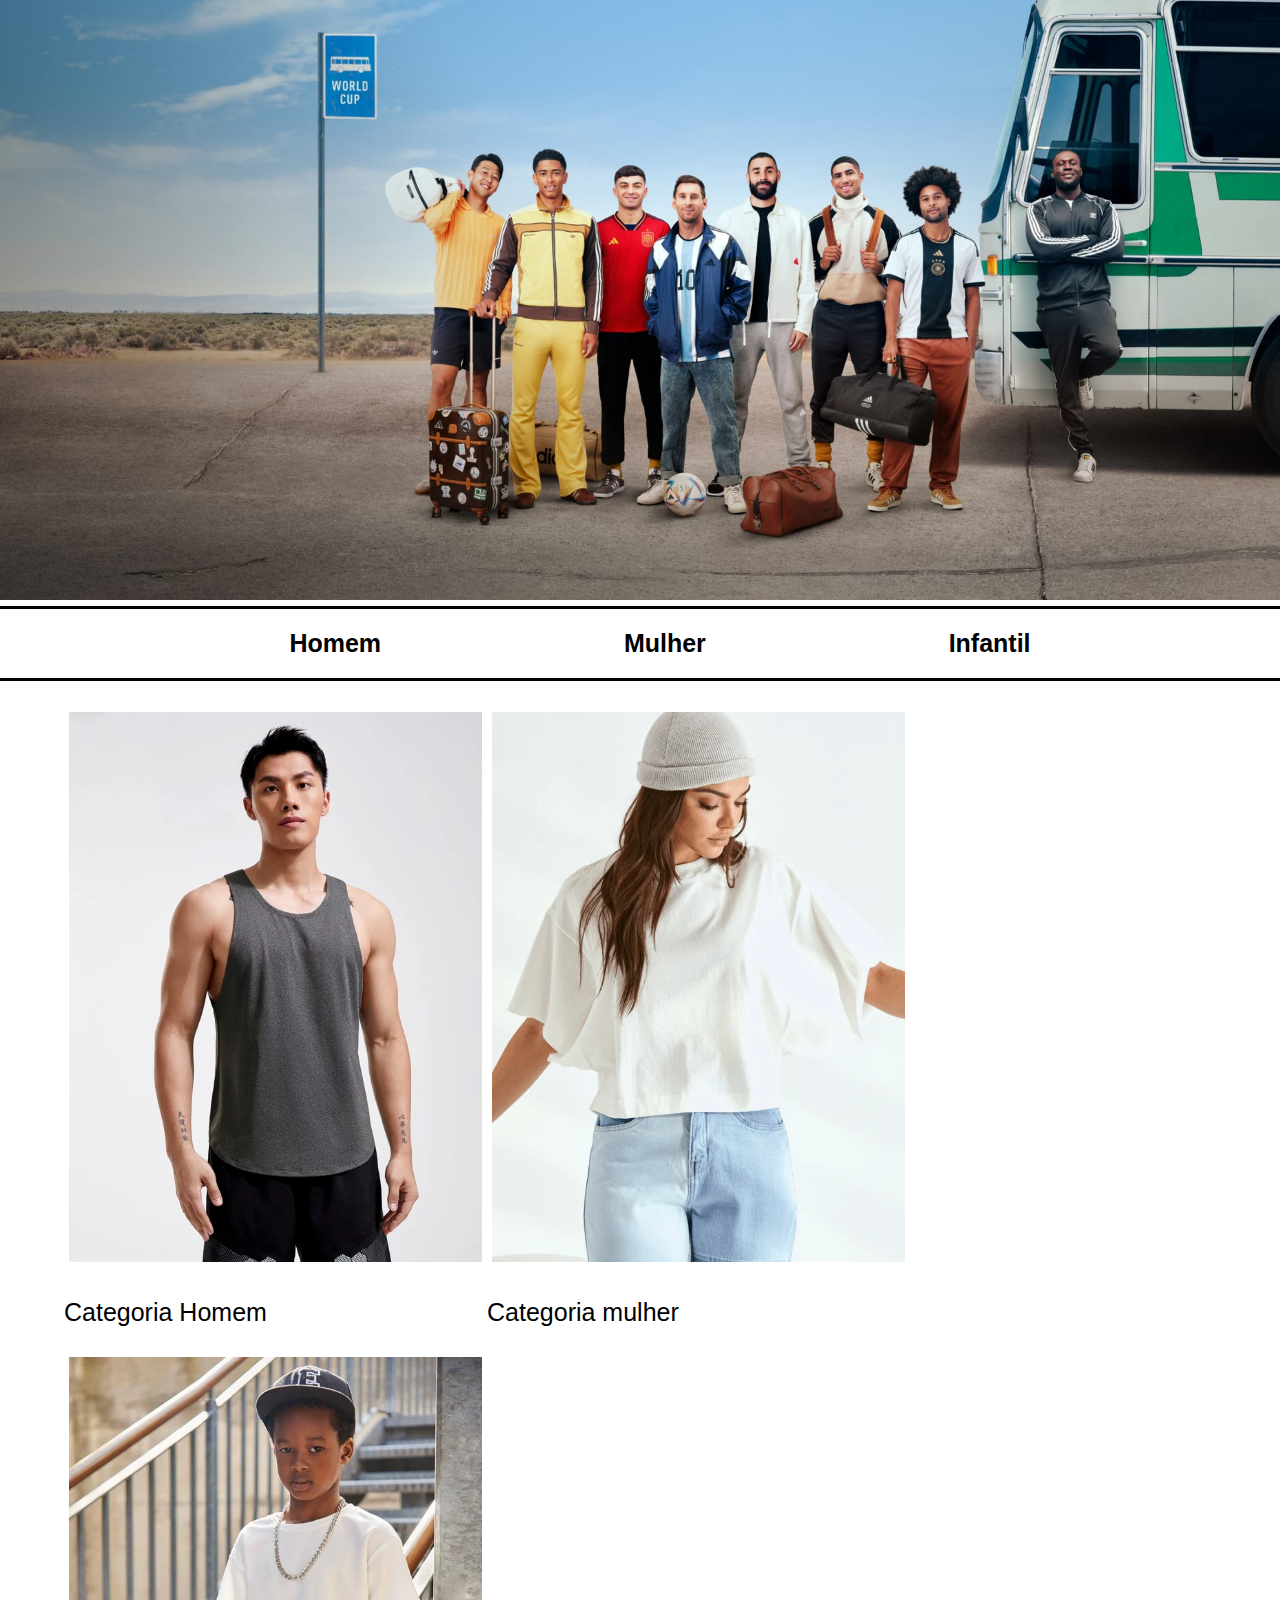
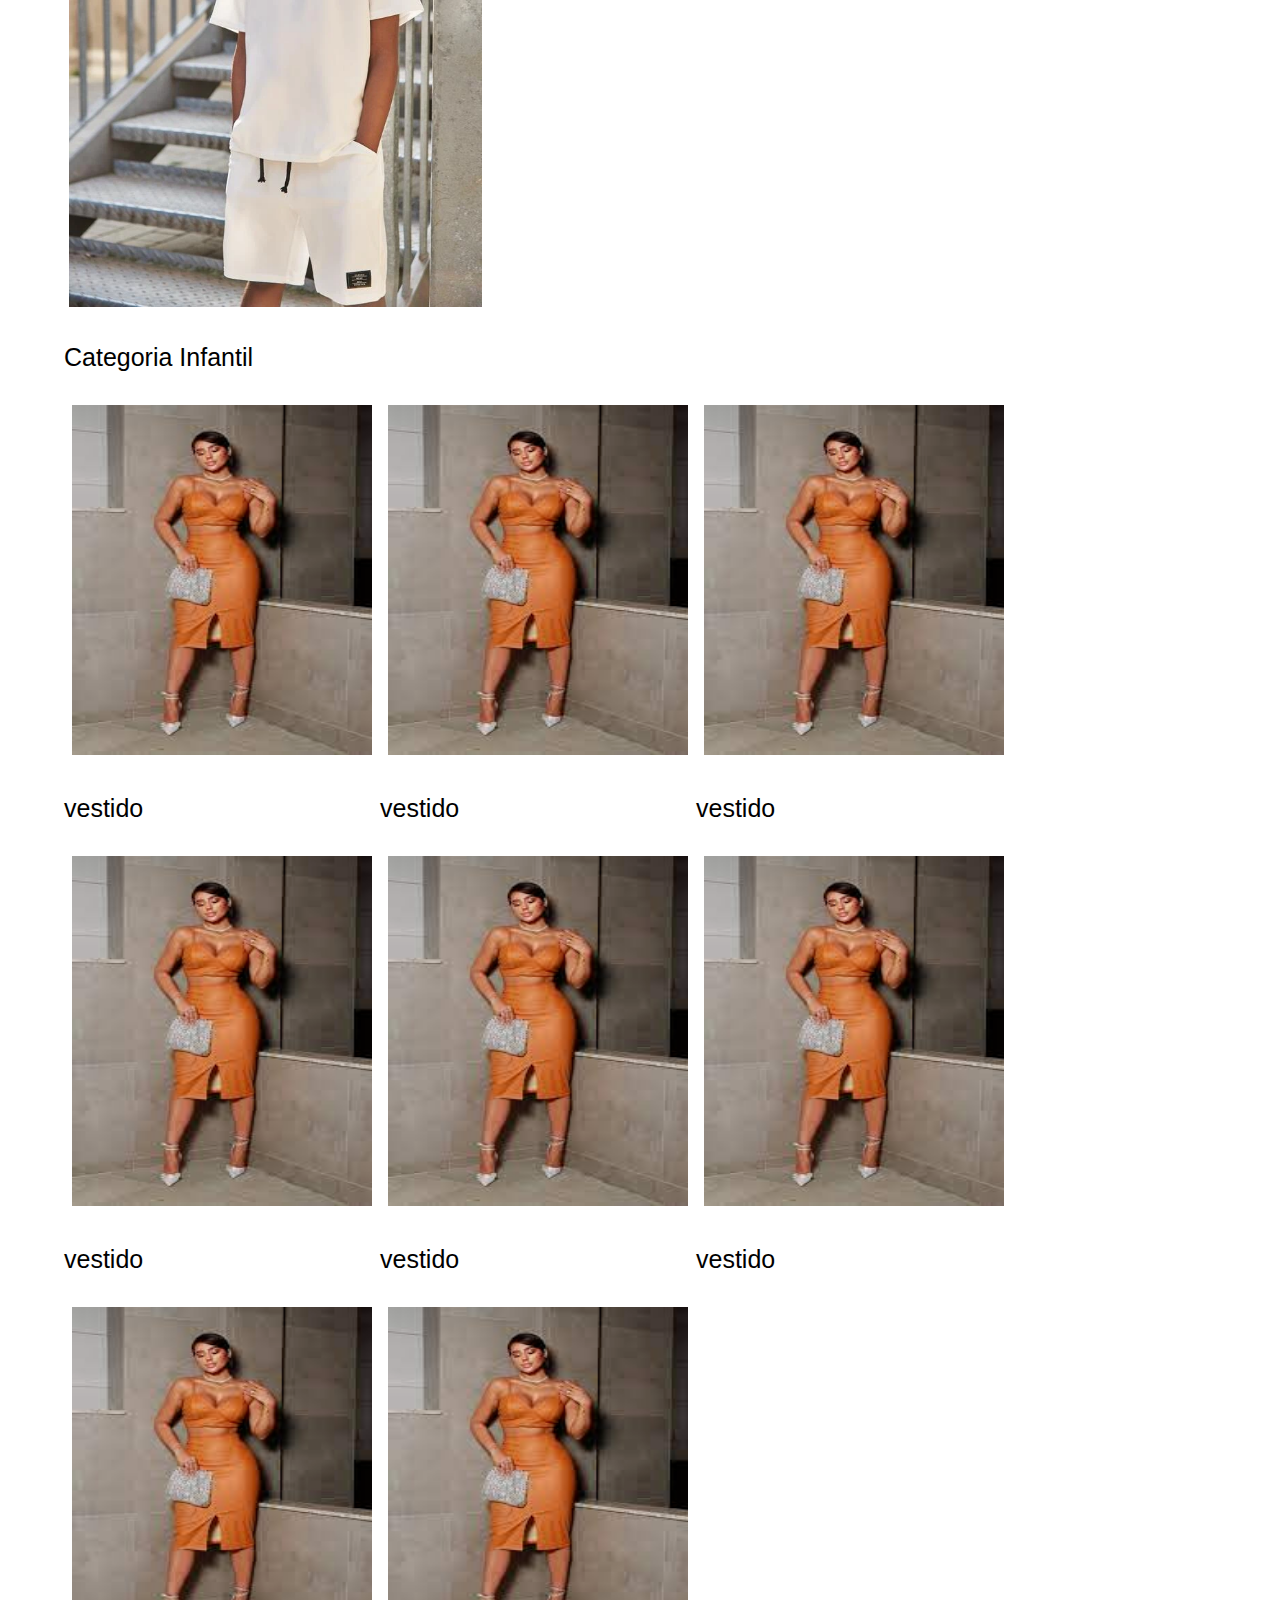
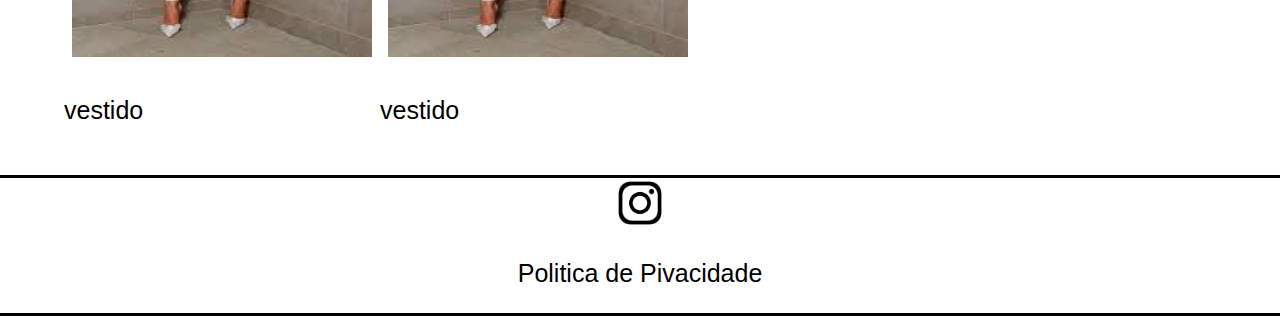
==== lojaderoupas-main/index.html @ 99805071 "Add files via upload" ====
<!DOCTYPE html>
<html lang="pt-BR">
    <head>
        <title>Loja de Roupas</title>
        <meta charset="utf-8">
        <meta name="author" content="Davi Alves Pedroso">
        <meta name="description" content="loja de roupas ">
        <!-- <link rel="icon" href="" type="image/x-icon"> -->
        <link href="css/style.css" rel="stylesheet" type="text/css"/>
        <script type="text/javascript" src="js/script.js"></script>
        <meta name="viewport" content="width=device-width, initial-scale=1.0, maximum-scale=1"/>
    </head>
    <body>
        <Header>
            <img src="img/football baner.jpg" alt="logo">
            <nav>
                <ul>
                    <li><a href="paginas/cathomem.html">Homem</a></li>
                    <li><a href="paginas/catmulher.html">Mulher</a></li>
                    <li><a href="paginas/catinfantil.html">Infantil</a></li>
                </ul>
            </nav>
        </Header>
        <main>
            <article class="categoria">
                <section>
                    <a href="paginas/produto.htm"><img class="Imgcategorias" src="img/homem.png" alt="produto"><p>Categoria Homem</p></a>
                </section>
                <section>
                    <a href="paginas/produto.htm"><img class="Imgcategorias" src="img/mulher.png" alt="produto"><p>Categoria mulher</p></a>
                </section>
                <section>
                    <a href="paginas/produto.htm"><img class="Imgcategorias" src="img/infantil.png" alt="produto"><p>Categoria Infantil</p></a>
                </section>
            </article>
            <article class="produtos">
                <section>
                    <a href="paginas/produto.htm"><img src="img/produto.png" alt="produto"><p>vestido</p></a>
                </section>
                <section>
                    <a href="paginas/produto.htm"><img src="img/produto.png" alt="produto"><p>vestido</p></a>
                </section>
                <section>
                    <a href="paginas/produto.htm"><img src="img/produto.png" alt="produto"><p>vestido</p></a>
                </section>
                <section>
                    <a href="paginas/produto.htm"><img src="img/produto.png" alt="produto"><p>vestido</p></a>
                </section>
                <section>
                    <a href="paginas/produto.htm"><img src="img/produto.png" alt="produto"><p>vestido</p></a>
                </section>
                <section>
                    <a href="paginas/produto.htm"><img src="img/produto.png" alt="produto"><p>vestido</p></a>
                </section>
                <section>
                    <a href="paginas/produto.htm"><img src="img/produto.png" alt="produto"><p>vestido</p></a>
                </section>
                <section>
                    <a href="paginas/produto.htm"><img src="img/produto.png" alt="produto"><p>vestido</p></a>
                </section>
            </article>
        </main>
        <footer>
            <a href="https://www.instagram.com/provemodaesportiva/"><img id="insta" src="img/instagram.png" alt="insta"></a>
            <a href="paginas/politicaeprivacidade.html"><p>Politica de Pivacidade</p></a>
        </footer>
    </body>
---- lojaderoupas-main/css/style.css ----
@charset "utf-8";

body{
    padding-bottom: 0;
    margin: 0 auto;
    font-size: 25px;
    font-family: 'Gill Sans', 'Gill Sans MT', Calibri, 'Trebuchet MS', sans-serif;
    background-image: url(../images/background.jpg);
}

main{
    text-align: justify;
    display: flex;
    flex-direction: column;
    padding: 2% 5%;
}

nav{
    font-weight: bold;
    list-style: none;
    display: flex;
    border: 3px solid rgb(0, 0, 0);
    border-left: 0px;
    border-right: 0px;
    background-color: rgb(255, 255, 255);
    color: white;
}
a{
    color: black;
    text-decoration: none;
} 

nav ul{
    font-weight: bold;
    list-style: none;
    width: 100%;
    display: flex;
    flex-wrap: wrap;
    justify-content: space-around;
    align-items: center;
}
ul{
    margin: 0 auto;
    margin: 20px 10%;
}
footer{
    width: 100%;
}
header img{
    width: 100%;
    height: 600px;
}

.Imgcategorias{
    width: auto;
    height: 550px;
    margin: 5px;
}
.categoria{
    align-items: center;
    display: flex;
    width: 100%;
    flex-wrap: wrap;
}

.produtos{
    display: flex;
    width: 100%;
    flex-wrap: wrap;
}

.produtos img{
    width: 300px;
    height: 350px;
    margin: 8px;
}

#insta{
    width: 50px;
    height: 50px;
}
footer{
    border: 3px solid rgb(0, 0, 0);
    border-left: 0px;
    border-right: 0px;
    background-color: rgb(255, 255, 255);
    color: white;
    display: flex;
    justify-content: center;
    float: left;
    text-align: center;
    justify-content: center;
    flex-direction: column;
}
footer a{
}

@media screen  and (max-width: 768px){
    .Imgcategorias{
        width: auto;
        height: 300px;
        margin: 2px;
    }
    .produtos img{
        width: auto;
        height: 300px;
        margin: 8px;
    }
}
@media screen  and (max-width: 320px){
    .Imgcategorias{
        width: auto;
        height: 550px;
        margin: 2px;
    }
    
}
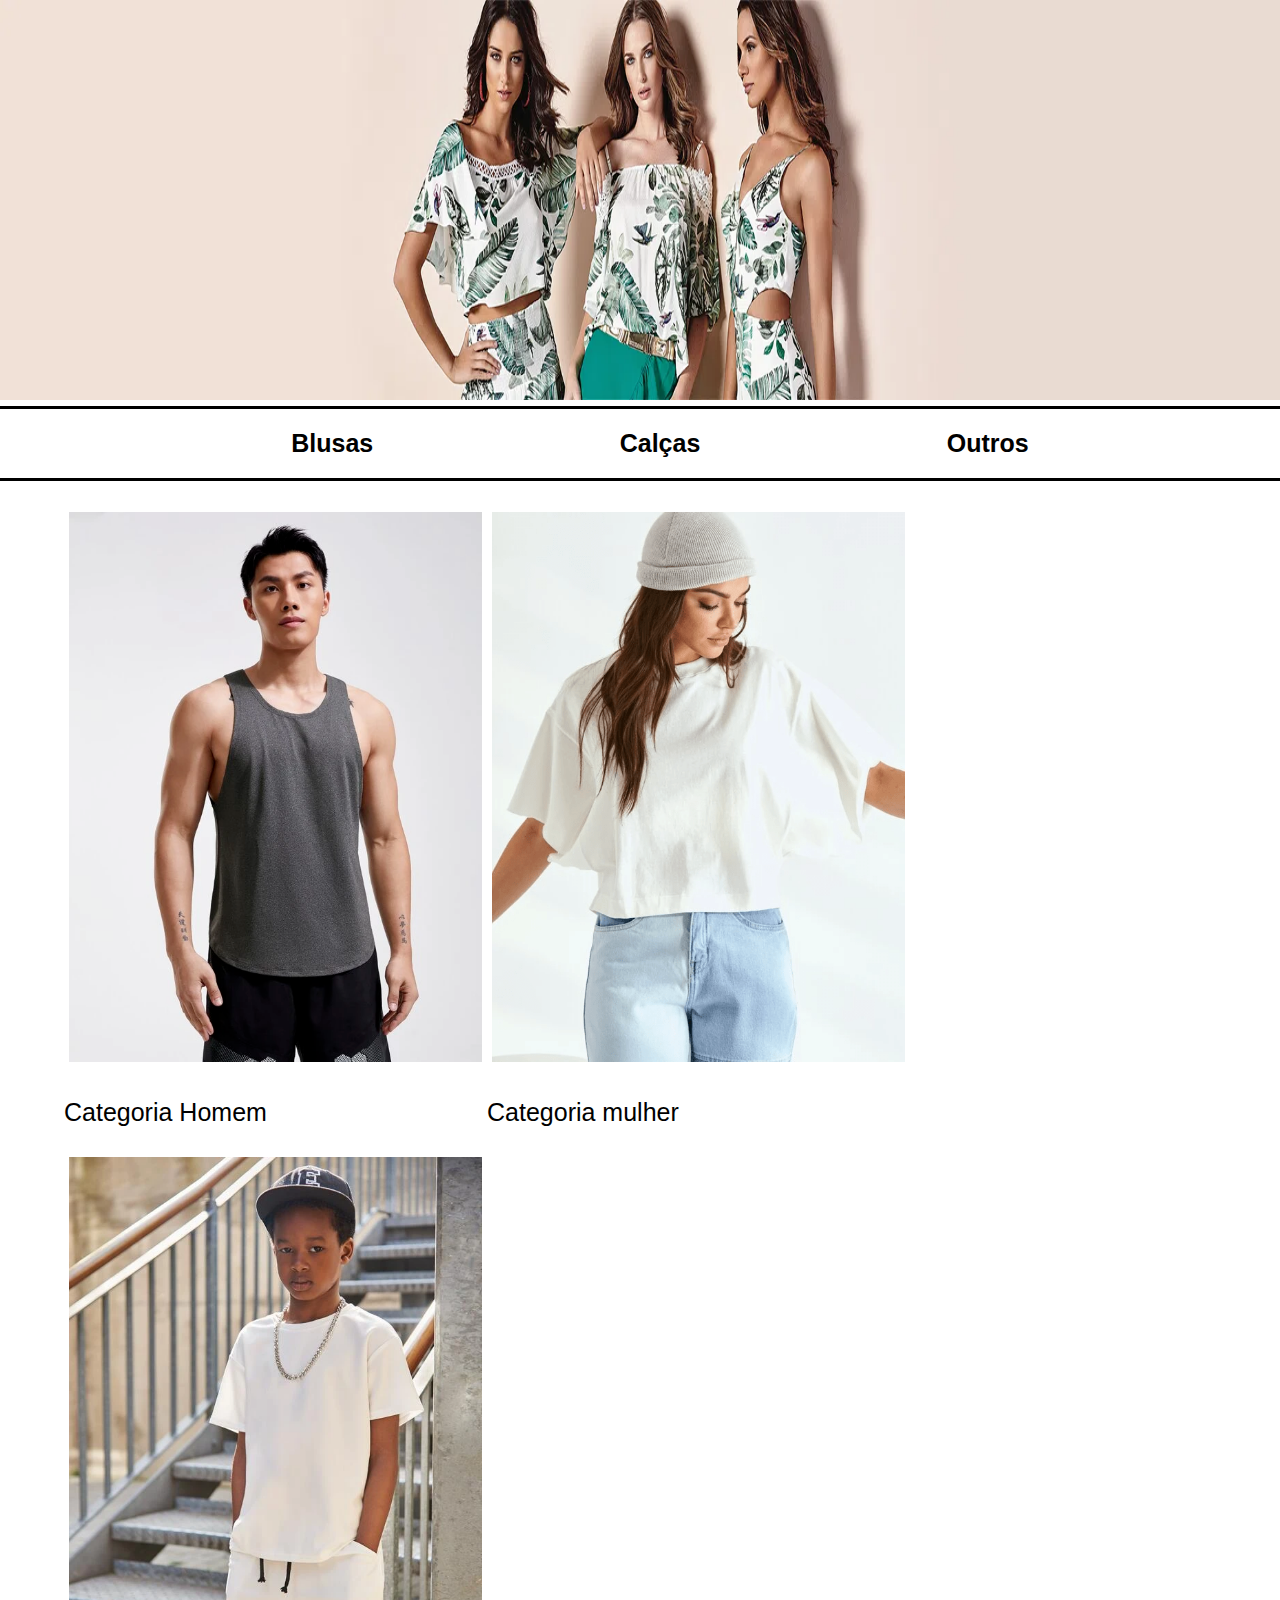
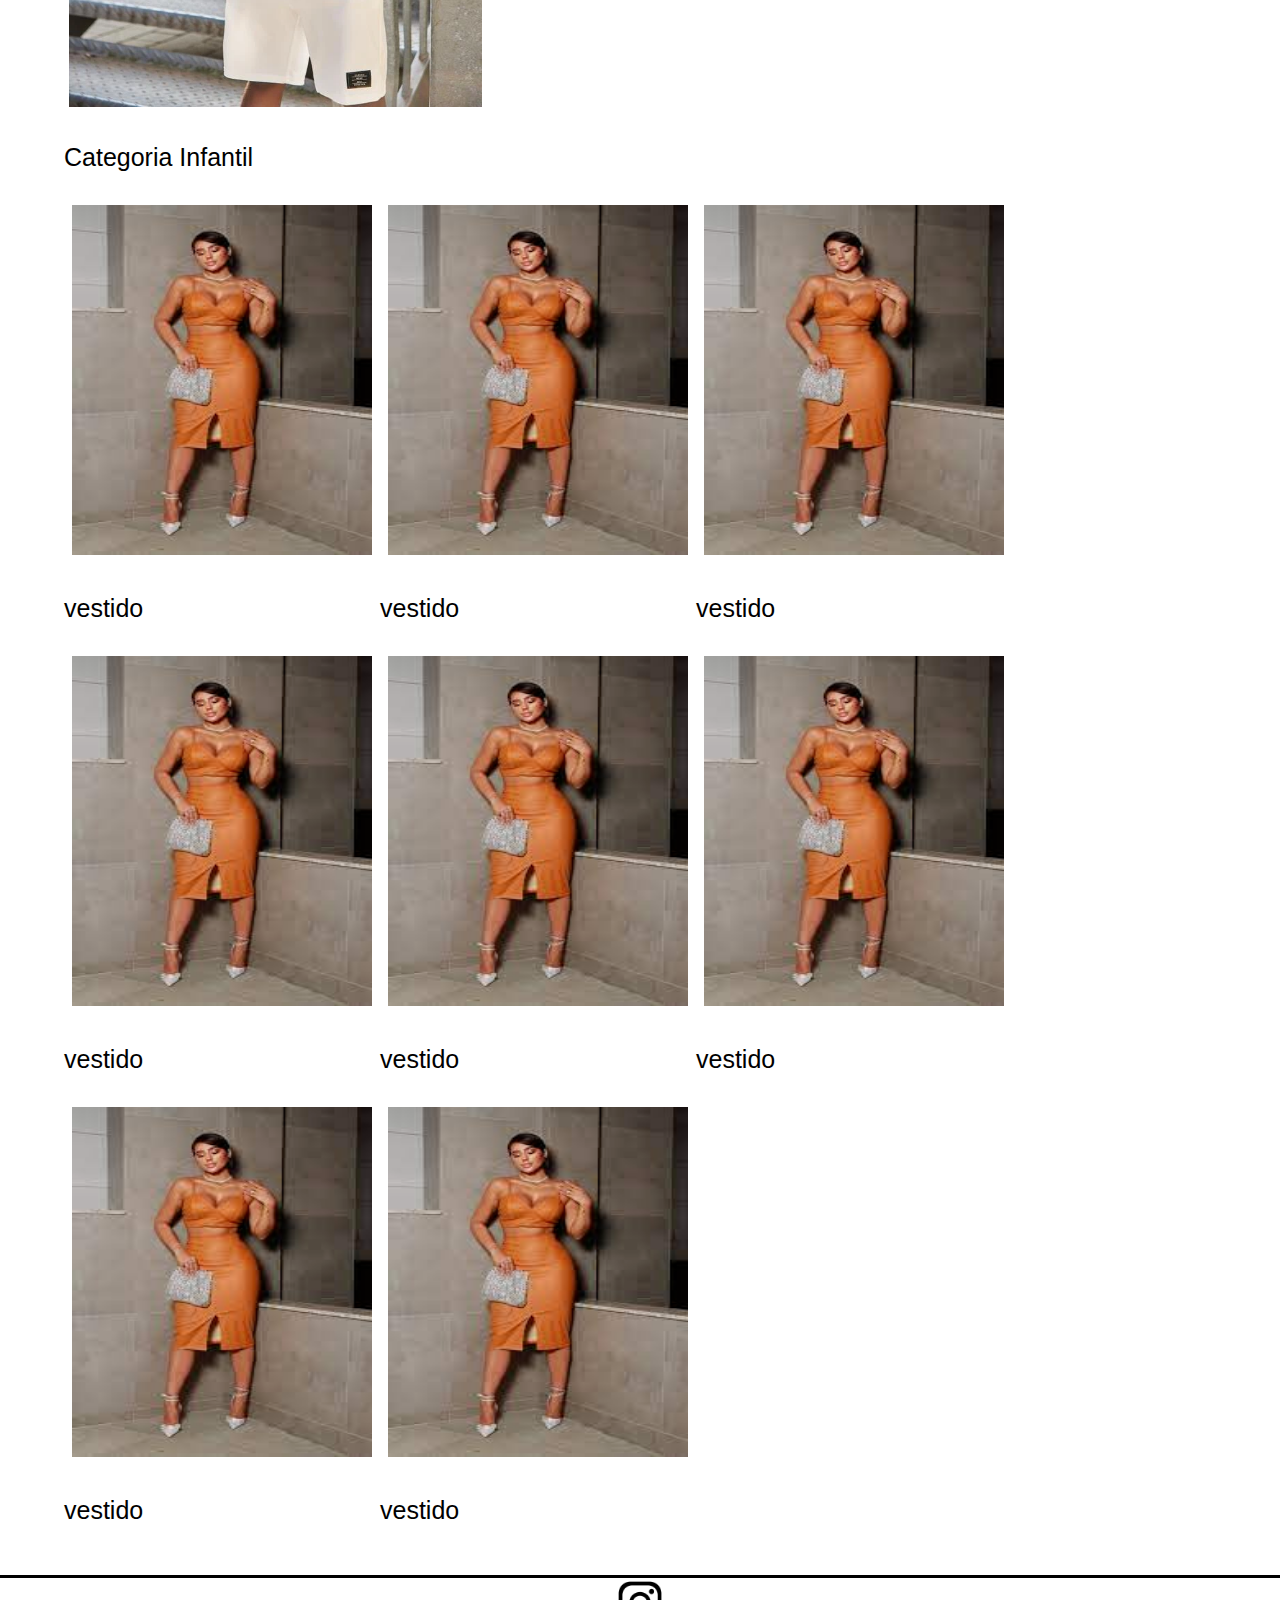
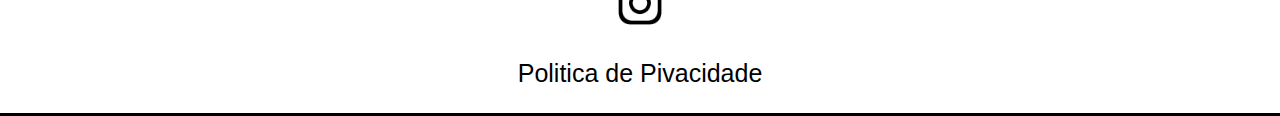
==== commit 45f6c7b1: "Add files via upload" ====
--- a/lojaderoupas-main/index.html
+++ b/lojaderoupas-main/index.html
@@ -1,7 +1,7 @@
 <!DOCTYPE html>
 <html lang="pt-BR">
     <head>
-        <title>Loja de Roupas</title>
+        <title>Sob Medida</title>
         <meta charset="utf-8">
         <meta name="author" content="Davi Alves Pedroso">
         <meta name="description" content="loja de roupas ">
@@ -12,12 +12,12 @@
     </head>
     <body>
         <Header>
-            <img src="img/football baner.jpg" alt="logo">
+            <img src="img/banner-moda.png" alt="logo">
             <nav>
                 <ul>
-                    <li><a href="paginas/cathomem.html">Homem</a></li>
-                    <li><a href="paginas/catmulher.html">Mulher</a></li>
-                    <li><a href="paginas/catinfantil.html">Infantil</a></li>
+                    <li><a href="paginas/catblusas.html">Blusas</a></li>
+                    <li><a href="paginas/catcalças.html">Calças</a></li>
+                    <li><a href="paginas/catoutros.html">Outros</a></li>
                 </ul>
             </nav>
         </Header>
--- a/lojaderoupas-main/css/style.css
+++ b/lojaderoupas-main/css/style.css
@@ -48,7 +48,7 @@
 }
 header img{
     width: 100%;
-    height: 600px;
+    height:400px;
 }
 
 .Imgcategorias{
@@ -79,6 +79,11 @@
     width: 50px;
     height: 50px;
 }
+
+#whatsapp{width: 200px;
+    height: 90px;
+}
+
 footer{
     border: 3px solid rgb(0, 0, 0);
     border-left: 0px;
@@ -94,6 +99,7 @@
 }
 footer a{
 }
+
 
 @media screen  and (max-width: 768px){
     .Imgcategorias{
